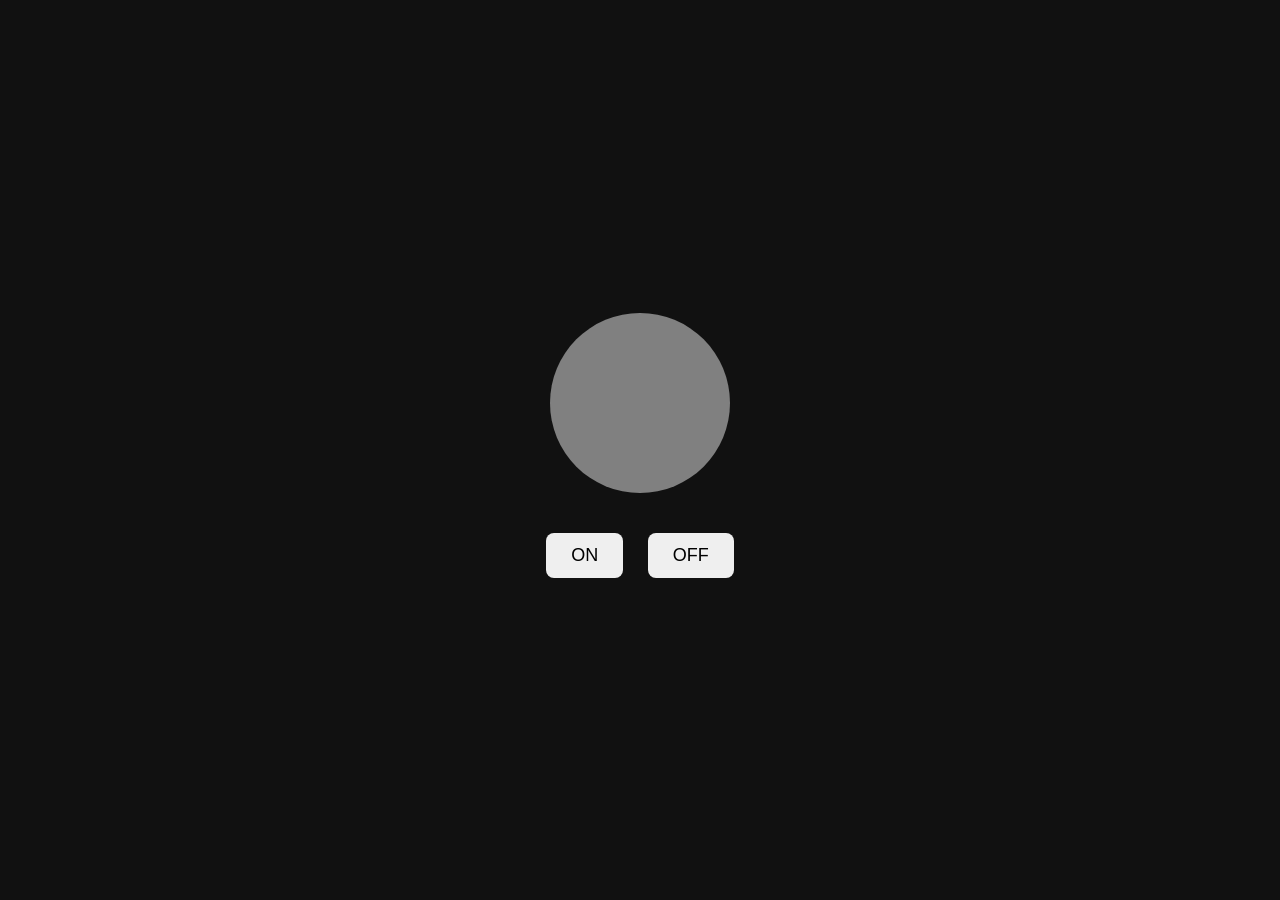
==== index.html @ 62ccc479 "Rename mediaquery.html to index.html" ====
<!DOCTYPE html>

<html lang="en">

<head>

    <meta charset="UTF-8">

    <meta name="viewport"
    content="width=device-width, initial-scale=1.0">

    <title>Bulb ON and OFF</title>

    <link rel="stylesheet"
    href="mediaquery.css">

</head>

<body>

    <!-- Bulb -->

    <div class="bulb" id="bulb"></div>

    <!-- Buttons -->

    <div class="buttons">

        <button onclick="turnOn()">
            ON
        </button>

        <button onclick="turnOff()">
            OFF
        </button>

    </div>

    <script src="mediaquery.js"></script>

</body>

</html>
---- mediaquery.css ----
/* Reset */

*{
    margin:0;
    padding:0;
    box-sizing:border-box;
}

/* Body */

body{

    display:flex;

    justify-content:center;

    align-items:center;

    flex-direction:column;

    height:100vh;

    background-color:#111;

    font-family:Arial, sans-serif;
}

/* Bulb */

.bulb{

    width:180px;

    height:180px;

    border-radius:50%;

    background-color:gray;

    transition:0.5s;

    box-shadow:none;
}

/* Bulb ON */

.bulb.on{

    background-color:yellow;

    box-shadow:
    0 0 20px yellow,
    0 0 40px yellow,
    0 0 60px yellow;
}

/* Buttons */

.buttons{

    margin-top:30px;
}

button{

    padding:12px 25px;

    margin:10px;

    border:none;

    border-radius:8px;

    cursor:pointer;

    font-size:18px;

    transition:0.3s;
}

/* Hover Effect */

button:hover{

    transform:scale(1.05);
}

/* Media Query */

@media (max-width:768px){

    .bulb{

        width:120px;

        height:120px;
    }

    button{

        width:120px;

        font-size:16px;
    }
}
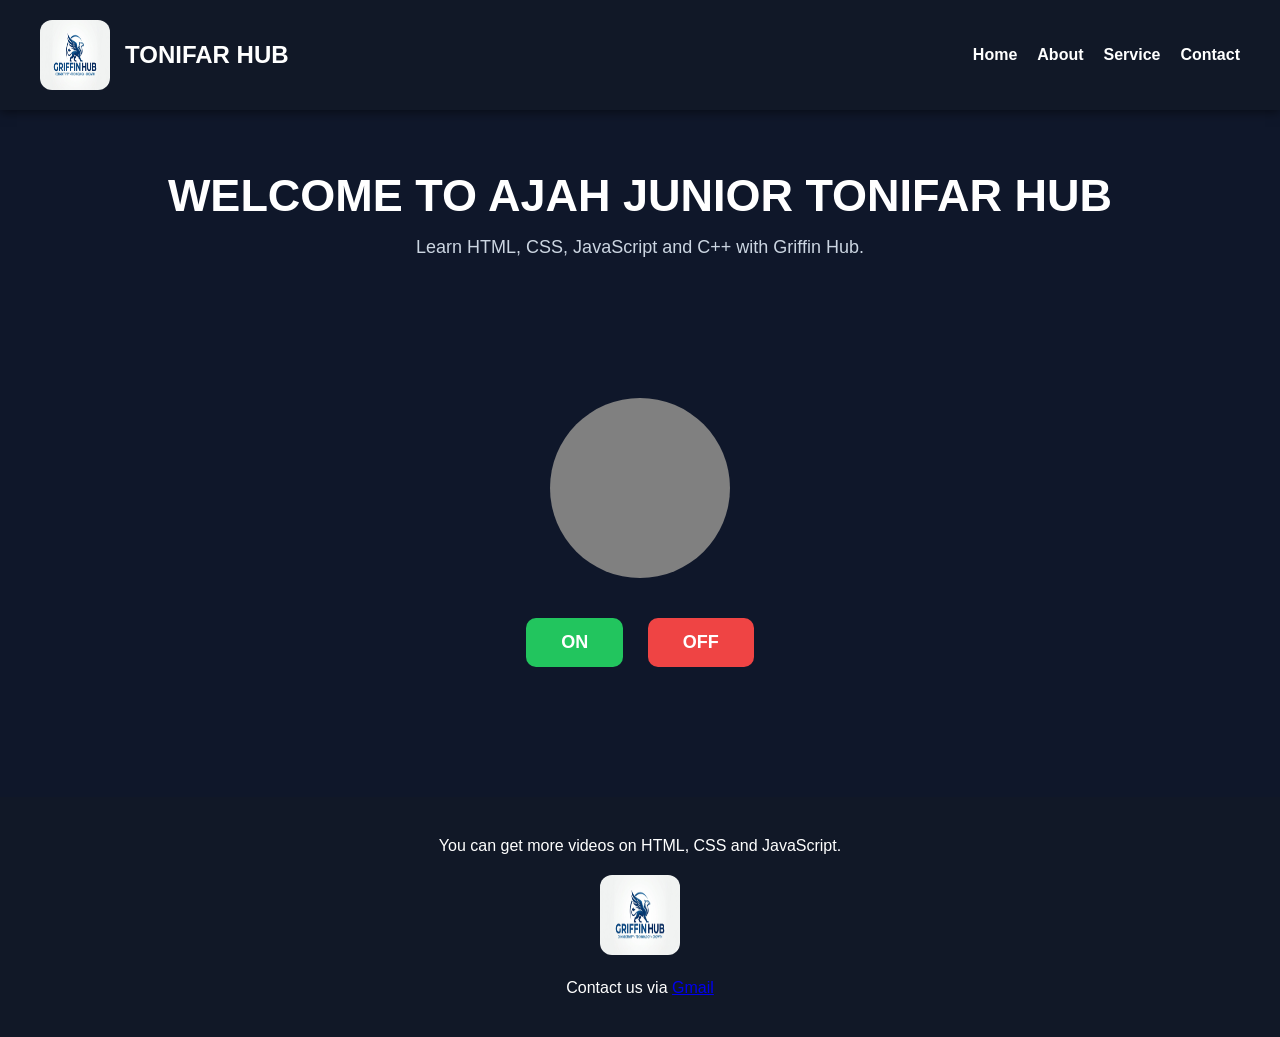
==== commit 2986e190: "Merge branch 'master' of https://github.com/ajahtonifar/media-query-bulb-on-and-off" ====
--- a/index.html
+++ b/index.html
@@ -1,40 +1,73 @@
 <!DOCTYPE html>
-
 <html lang="en">
 
 <head>
+    <meta charset="UTF-8">
+    <meta http-equiv="X-UA-Compatible" content="IE=edge">
+    <meta name="viewport" content="width=device-width, initial-scale=1.0">
 
-    <meta charset="UTF-8">
+    <title>TONIFAR HUB</title>
 
-    <meta name="viewport"
-    content="width=device-width, initial-scale=1.0">
-
-    <title>Bulb ON and OFF</title>
-
-    <link rel="stylesheet"
-    href="mediaquery.css">
-
+    <link rel="stylesheet" href="mediaquery.css">
 </head>
 
 <body>
 
-    <!-- Bulb -->
+    <!-- HEADER -->
+    <header>
+        <div class="logo-section">
+            <img src="logo.jpg" alt="Logo">
+            <h2>TONIFAR HUB</h2>
+        </div>
 
-    <div class="bulb" id="bulb"></div>
+        <nav>
+            <ul>
+                <li><a href="mediaquery.html">Home</a></li>
+                <li><a href="about.html">About</a></li>
+                <li><a href="services.html">Service</a></li>
+                <li><a href="contact.html">Contact</a></li>
+            </ul>
+        </nav>
+    </header>
 
-    <!-- Buttons -->
+    <!-- HERO SECTION -->
+    <section class="hero">
+        <h1>WELCOME TO AJAH JUNIOR TONIFAR HUB</h1>
+        <p>
+            Learn HTML, CSS, JavaScript and C++ with Griffin Hub.
+        </p>
+    </section>
 
-    <div class="buttons">
+    <!-- BULB SECTION -->
+    <section class="bulbs">
 
-        <button onclick="turnOn()">
-            ON
-        </button>
+        <div class="bulb" id="bulb"></div>
 
-        <button onclick="turnOff()">
-            OFF
-        </button>
+        <div class="buttons">
+            <button onclick="turnOn()">ON</button>
+            <button onclick="turnOff()">OFF</button>
+        </div>
 
-    </div>
+    </section>
+
+    <!-- FOOTER -->
+    <footer>
+
+        <p>
+            You can get more videos on HTML, CSS and JavaScript.
+        </p>
+
+        <div class="youtube">
+            <a href="#">
+                <img src="logo.jpg" alt="Youtube Logo">
+            </a>
+        </div>
+
+        <p>
+            Contact us via <a href="#">Gmail</a>
+        </p>
+
+    </footer>
 
     <script src="mediaquery.js"></script>
 
--- a/mediaquery.css
+++ b/mediaquery.css
@@ -1,4 +1,4 @@
-/* Reset */
+/* RESET */
 
 *{
     margin:0;
@@ -6,100 +6,184 @@
     box-sizing:border-box;
 }
 
-/* Body */
+/* BODY */
 
 body{
-
-    display:flex;
-
-    justify-content:center;
-
-    align-items:center;
-
-    flex-direction:column;
-
-    height:100vh;
-
-    background-color:#111;
-
-    font-family:Arial, sans-serif;
+    font-family:Arial, Helvetica, sans-serif;
+    background:#0f172a;
+    color:white;
 }
 
-/* Bulb */
+/* HEADER */
+
+header{
+    display:flex;
+    justify-content:space-between;
+    align-items:center;
+    padding:20px 40px;
+    background:#111827;
+    box-shadow:0 2px 10px rgba(0,0,0,0.5);
+}
+
+/* LOGO */
+
+.logo-section{
+    display:flex;
+    align-items:center;
+    gap:15px;
+}
+
+.logo-section img{
+    width:70px;
+    height:70px;
+    border-radius:12px;
+}
+
+/* NAVIGATION */
+
+nav ul{
+    display:flex;
+    gap:20px;
+    list-style:none;
+}
+
+nav ul li a{
+    text-decoration:none;
+    color:white;
+    font-weight:bold;
+    transition:0.3s;
+}
+
+nav ul li a:hover{
+    color:#38bdf8;
+}
+
+/* HERO SECTION */
+
+.hero{
+    text-align:center;
+    padding:60px 20px;
+}
+
+.hero h1{
+    font-size:45px;
+    margin-bottom:15px;
+}
+
+.hero p{
+    font-size:18px;
+    color:#cbd5e1;
+}
+
+/* BULB SECTION */
+
+.bulbs{
+    display:flex;
+    flex-direction:column;
+    justify-content:center;
+    align-items:center;
+    padding:80px 20px;
+}
+
+/* BULB */
 
 .bulb{
-
     width:180px;
-
     height:180px;
-
     border-radius:50%;
-
-    background-color:gray;
-
+    background:gray;
     transition:0.5s;
-
-    box-shadow:none;
 }
 
-/* Bulb ON */
+/* BULB ON */
 
 .bulb.on{
-
-    background-color:yellow;
+    background:yellow;
 
     box-shadow:
     0 0 20px yellow,
     0 0 40px yellow,
-    0 0 60px yellow;
+    0 0 60px yellow,
+    0 0 100px yellow;
 }
 
-/* Buttons */
+/* BUTTONS */
 
 .buttons{
-
     margin-top:30px;
 }
 
 button{
-
-    padding:12px 25px;
-
+    padding:14px 35px;
     margin:10px;
-
     border:none;
-
-    border-radius:8px;
-
+    border-radius:10px;
     cursor:pointer;
-
     font-size:18px;
-
+    font-weight:bold;
     transition:0.3s;
 }
 
-/* Hover Effect */
+/* BUTTON HOVER */
 
 button:hover{
-
     transform:scale(1.05);
 }
 
-/* Media Query */
+/* FIRST BUTTON */
 
-@media (max-width:768px){
+button:first-child{
+    background:#22c55e;
+    color:white;
+}
+
+/* SECOND BUTTON */
+
+button:last-child{
+    background:#ef4444;
+    color:white;
+}
+
+/* FOOTER */
+
+footer{
+    text-align:center;
+    padding:40px 20px;
+    background:#111827;
+    margin-top:40px;
+}
+
+.youtube img{
+    width:80px;
+    height:80px;
+    border-radius:12px;
+    margin:20px 0;
+}
+
+/* RESPONSIVE DESIGN */
+
+@media(max-width:768px){
+
+    header{
+        flex-direction:column;
+        gap:20px;
+    }
+
+    nav ul{
+        flex-direction:column;
+        align-items:center;
+    }
+
+    .hero h1{
+        font-size:30px;
+    }
 
     .bulb{
-
         width:120px;
-
         height:120px;
     }
 
     button{
-
         width:120px;
-
-        font-size:16px;
     }
 }
